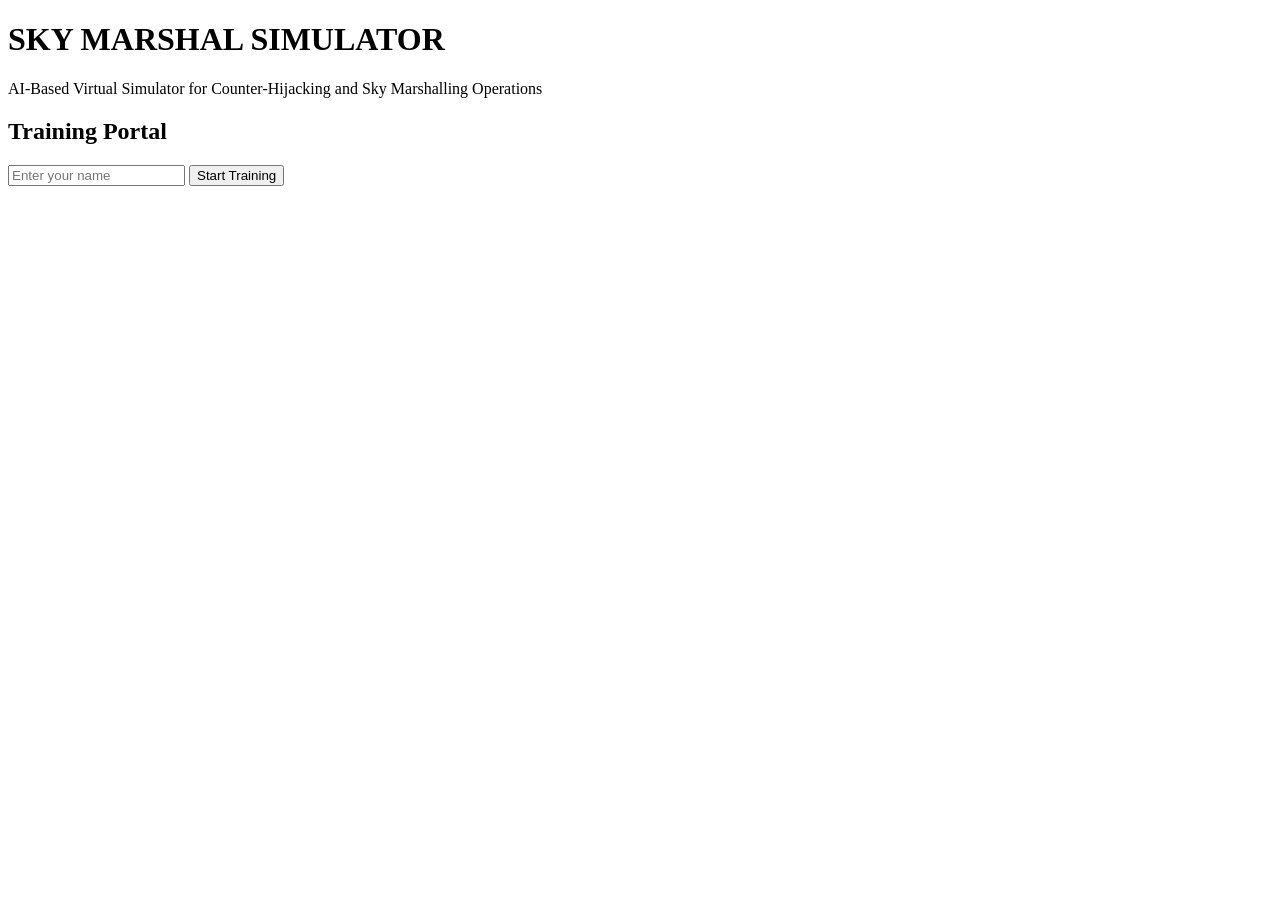
==== index.html @ 3e6cbe89 "Rename sky-marshall-simulator/index.html to index.html" ====
<!DOCTYPE html>
<html lang="en">
<head>
    <meta charset="UTF-8">
    <meta name="viewport" content="width=device-width, initial-scale=1.0">
    <title>Sky Marshal Simulator</title>
    <link rel="stylesheet" href="style.css">
</head>

<body>

    <div class="home-container">

        <h1>SKY MARSHAL SIMULATOR</h1>

        <p>
            AI-Based Virtual Simulator for Counter-Hijacking
            and Sky Marshalling Operations
        </p>

        <div class="login-box">

            <h2>Training Portal</h2>

            <input 
                type="text" 
                id="username" 
                placeholder="Enter your name"
            >

            <button onclick="startTraining()">
                Start Training
            </button>

        </div>

    </div>

    <script src="script.js"></script>

</body>
</html>
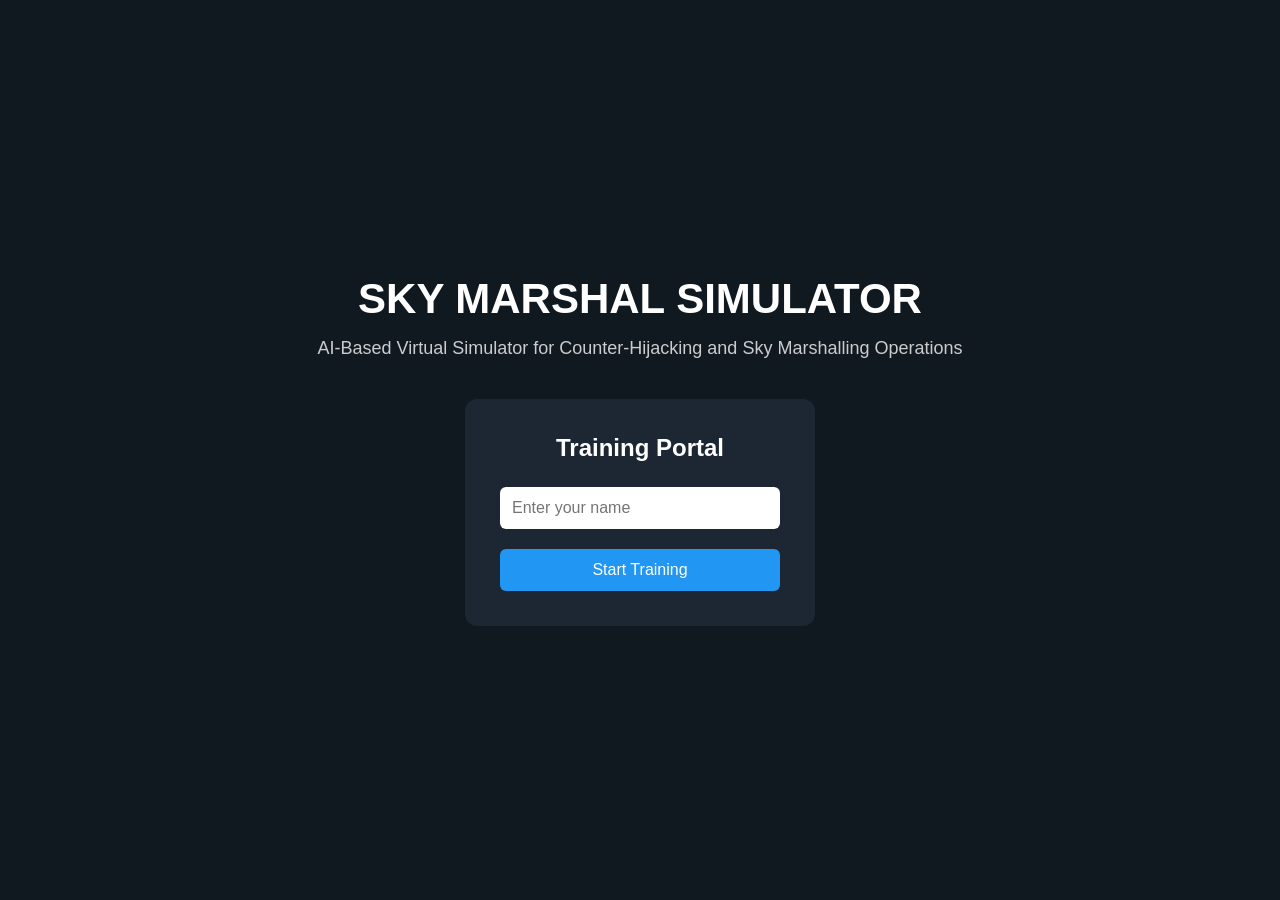
==== commit bd25b974: "Update simulator with latest features" ====
--- a/index.html
+++ b/index.html
@@ -39,4 +39,4 @@
     <script src="script.js"></script>
 
 </body>
-</html>
+</html>
--- a/style.css
+++ b/style.css
@@ -0,0 +1,162 @@
+* {
+    margin: 0;
+    padding: 0;
+    box-sizing: border-box;
+}
+
+body {
+    font-family: Arial, sans-serif;
+    background: #101820;
+    color: white;
+}
+
+.home-container {
+    height: 100vh;
+    display: flex;
+    flex-direction: column;
+    justify-content: center;
+    align-items: center;
+    text-align: center;
+}
+
+.home-container h1 {
+    font-size: 42px;
+    margin-bottom: 15px;
+}
+
+.home-container p {
+    font-size: 18px;
+    color: #cccccc;
+    margin-bottom: 40px;
+}
+
+.login-box {
+    background: #1c2733;
+    padding: 35px;
+    border-radius: 12px;
+    width: 350px;
+}
+
+.login-box h2 {
+    margin-bottom: 25px;
+}
+
+.login-box input {
+    width: 100%;
+    padding: 12px;
+    margin-bottom: 20px;
+    border: none;
+    border-radius: 6px;
+    font-size: 16px;
+}
+
+.login-box button {
+    width: 100%;
+    padding: 12px;
+    border: none;
+    border-radius: 6px;
+    background: #2196f3;
+    color: white;
+    font-size: 16px;
+    cursor: pointer;
+}
+
+.login-box button:hover {
+    background: #1976d2;
+}
+
+.simulator-container {
+    text-align: center;
+    padding: 30px;
+}
+
+.simulator-container h1 {
+    margin-bottom: 10px;
+}
+
+.aircraft {
+    width: 700px;
+    height: 400px;
+    margin: 30px auto;
+    padding: 40px;
+
+    background: #d9d9d9;
+    border-radius: 100px;
+
+    display: grid;
+    grid-template-columns: repeat(3, 1fr);
+    gap: 20px;
+
+    align-items: center;
+}
+
+.passenger {
+    background: #2196f3;
+    padding: 25px;
+    border-radius: 10px;
+    cursor: pointer;
+    color: white;
+    font-weight: bold;
+}
+
+.passenger:hover {
+    background: #1976d2;
+}
+
+.crew {
+    background: #4caf50;
+    padding: 20px;
+    border-radius: 10px;
+    font-weight: bold;
+}
+
+.marshal {
+    background: #f44336;
+    padding: 20px;
+    border-radius: 10px;
+    font-weight: bold;
+}
+
+#scenario {
+    background: #1c2733;
+    width: 650px;
+    margin: auto;
+    padding: 25px;
+    border-radius: 10px;
+}
+
+#scenario button {
+    margin: 10px;
+    padding: 12px 20px;
+    border: none;
+    border-radius: 6px;
+    cursor: pointer;
+}
+
+.stats {
+    display: flex;
+    justify-content: center;
+    gap: 30px;
+    margin: 20px;
+}
+
+.stats div {
+    background: #1c2733;
+    padding: 15px 30px;
+    border-radius: 8px;
+}
+
+.stats span {
+    display: block;
+    font-size: 24px;
+    margin-top: 5px;
+}
+
+#scenario button {
+    background: #2196f3;
+    color: white;
+}
+
+#scenario button:hover {
+    background: #1976d2;
+}
